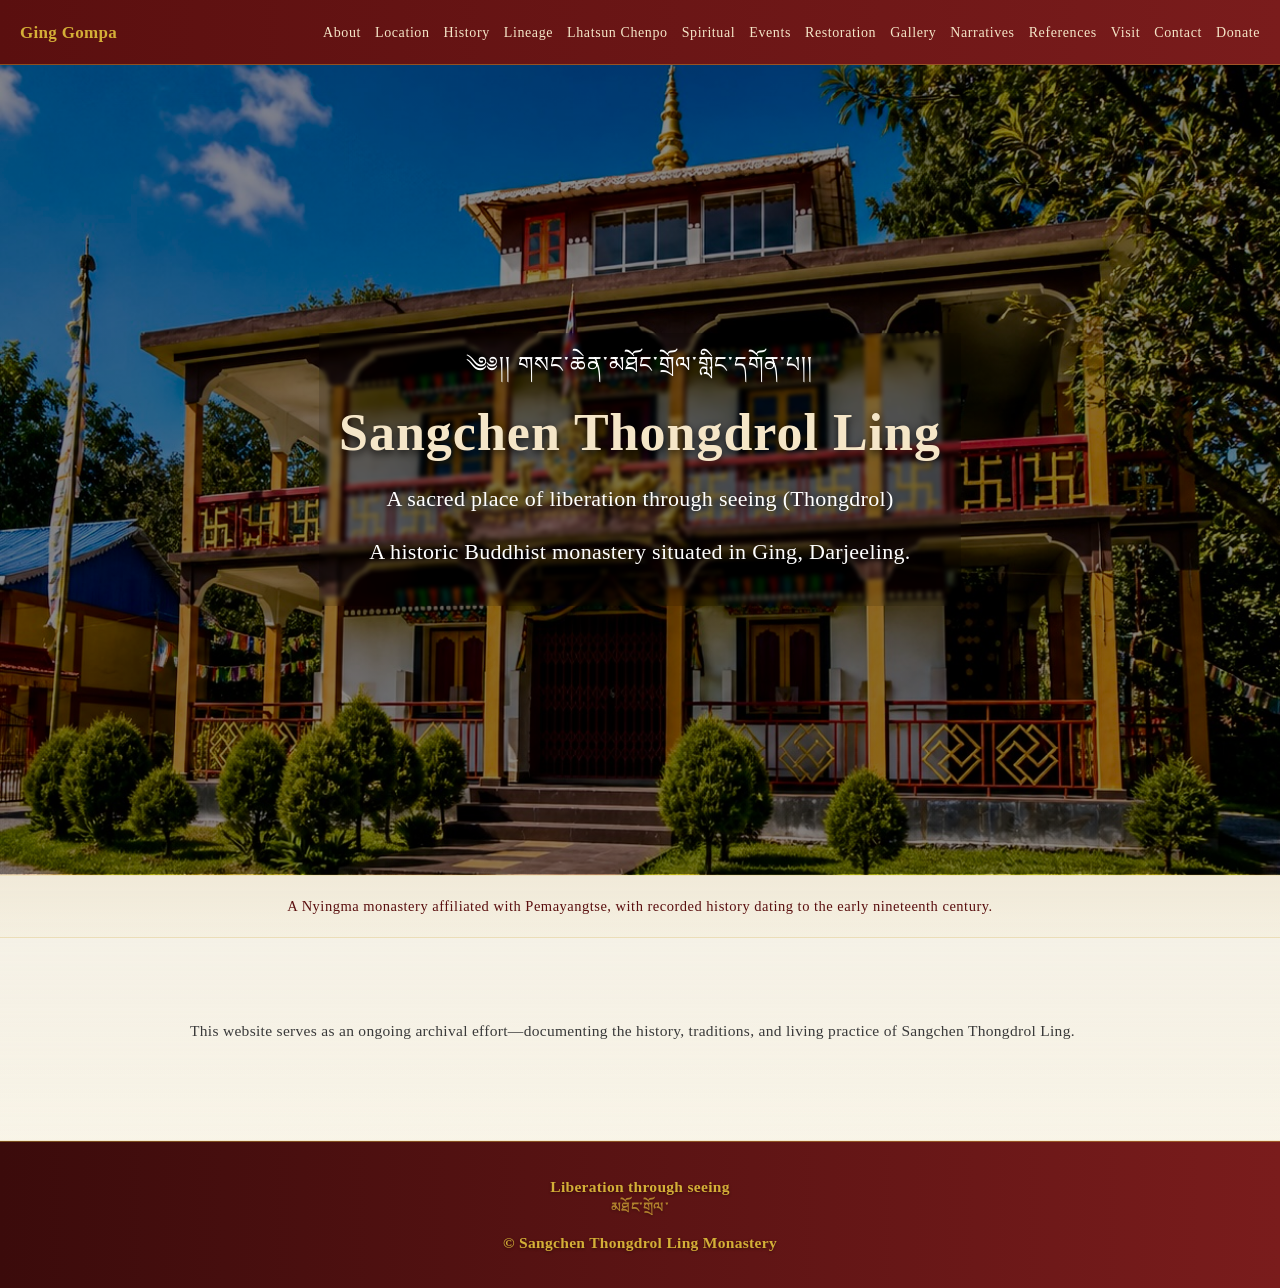
==== index.html @ e060fa4a "Add static Ging Gompa website" ====
<!DOCTYPE html>
<html lang="en">
<head>
    <meta charset="UTF-8">
    <meta name="viewport" content="width=device-width, initial-scale=1.0">
    <title>Sangchen Thongdrol Ling (Ging Gompa) | Oldest Monastery in Darjeeling</title>

    <meta name="description" content="Sangchen Thongdrol Ling (Ging Gompa), the oldest Buddhist monastery in Darjeeling. A heritage Nyingma monastery in Ging with documented history, lineage, and cultural archives.">

    <meta name="keywords" content="Sangchen Thongdrol Ling, Ging Gompa, Ging Monastery, oldest monastery in Darjeeling, Nyingma monastery Darjeeling, Buddhist monastery Ging, Darjeeling monastery history">

    <meta name="author" content="Sangchen Thongdrol Ling Monastery">
    <meta name="robots" content="index, follow">
    <meta property="og:title" content="Sangchen Thongdrol Ling (Ging Gompa)">
    <meta property="og:description" content="The oldest Buddhist monastery in Darjeeling, with documented history, lineage, and cultural archives.">
    <meta property="og:image" content="assets/images/about-main.jpg">
    <meta property="og:type" content="website">
    <link rel="icon" type="image/png" sizes="32x32" href="assets/images/favicon-32.png">
    <link rel="icon" type="image/png" sizes="16x16" href="assets/images/favicon-16.png">
    <link rel="apple-touch-icon" href="assets/images/favicon.png">

    <link rel="stylesheet" href="style.css?v=2">
</head>

<body>

    <!-- NAVBAR -->
    <header>
        <div class="nav-container">
            <h2><a href="index.html">Ging Gompa</a></h2>
            <nav>
                <ul>
                    <li><a href="about.html">About</a></li>
                    <li><a href="location.html">Location</a></li>
                    <li><a href="history.html">History</a></li>
                    <li><a href="lineage.html">Lineage</a></li>
                    <li><a href="lhatsun.html">Lhatsun Chenpo</a></li>
                    <li><a href="spiritual.html">Spiritual</a></li>
                    <li><a href="events.html">Events</a></li>
                    <li><a href="restoration.html">Restoration</a></li>
                    <li><a href="gallery.html">Gallery</a></li>
                    <li><a href="narratives.html">Narratives</a></li>
                    <li><a href="references.html">References</a></li>
                    <li><a href="visit.html">Visit</a></li>
                    <li><a href="contact.html">Contact</a></li>
                    <li><a href="donate.html">Donate</a></li>
                </ul>            </nav>
        </div>
    </header>
    <main>


    

<!-- HERO SECTION -->
    <section id="hero">
    <div id="hero-content">
        <p class="tibetan-title">༄༅།། གསང་ཆེན་མཐོང་གྲོལ་གླིང་དགོན་པ།།</p>
        <h1>Sangchen Thongdrol Ling</h1>
        <p class="tagline">A sacred place of liberation through seeing (Thongdrol)</p>
        <p>A historic Buddhist monastery situated in Ging, Darjeeling.</p>
    </div>
</section>

<section class="identity-strip">
    <p>
    A Nyingma monastery affiliated with Pemayangtse, with recorded history dating to the early nineteenth century.
    </p>
</section>

<section class="site-intent">
        <div class="section-container">
            <p>
            This website serves as an ongoing archival effort—documenting the history, traditions, and living practice of Sangchen Thongdrol Ling.
            </p>
        </div>
    </section>
    </main>
    <footer>
        <p class="footer-tagline">Liberation through seeing</p>
        <p class="tibetan-footer">མཐོང་གྲོལ་</p>
        <p>© Sangchen Thongdrol Ling Monastery</p>
    </footer>

<!-- LIGHTBOX -->
<div id="lightbox" onclick="closeLightbox()">
    <img id="lightbox-img" src="">
</div>

<script src="script.js" defer></script>
</body>
</html>
---- style.css ----
@import url('https://fonts.googleapis.com/css2?family=Noto+Serif+Tibetan&display=swap');
/* RESET */
* {
    margin: 0;
    padding: 0;
    box-sizing: border-box;
}

/* SMOOTH SCROLL */
html {
    scroll-behavior: smooth;
}

/* BODY */
body {
    font-family: Georgia, 'Times New Roman', serif;
    background: linear-gradient(
        180deg,
        #f5f1e6 0%,
        #f5f1e6 60%,
        rgba(212, 175, 55, 0.06) 100%
    );
    color: #2c2c2c;
    line-height: 1.6;
    font-size: 16.5px;
    letter-spacing: 0.3px;
    overflow-x: hidden;
}

/* SUBTLE PAPER / GRAIN TEXTURE OVERLAY */
body::before {
    content: "";
    position: fixed;
    top: 0;
    left: 0;
    width: 100%;
    height: 100%;
    pointer-events: none;
    background-image: radial-gradient(rgba(0,0,0,0.02) 1px, transparent 1px);
    background-size: 3px 3px;
    opacity: 0.08;
    z-index: -1;
}

/* PARAGRAPHS */
p {
    font-size: 15.5px;
    line-height: 1.7;
    margin-bottom: 16px;
    color: #3a3a3a;
}

/* HEADER (STRONG MONASTIC STYLE) */
header {
    background: linear-gradient(to right, #5a0f0f, #7a1c1c);
    color: #d4af37;
    padding: 10px 20px;
    border-bottom: 0.5px solid rgba(212, 175, 55, 0.4);
    position: sticky;
    top: 0;
    z-index: 99999;
    overflow: hidden;
    isolation: isolate;
}

header::before {
    content: "";
    position: absolute;
    inset: 0;
    background: linear-gradient(to right, #5a0f0f, #7a1c1c);
    z-index: -1;
}

header h2 {
    font-size: 17px;
    font-weight: 600;
    letter-spacing: 0.3px;
    white-space: nowrap;
    line-height: 1;
}

header .nav-container h2 a,
header .nav-container h2 a:link,
header .nav-container h2 a:visited {
    color: #d4af37;
    text-decoration: none;
}


/* NAVIGATION */
.nav-container {
    display: flex;
    justify-content: space-between;
    align-items: center;
    min-height: 44px;
}

nav ul {
    list-style: none;
    display: flex;
    gap: 14px;
    overflow-x: auto;
    white-space: nowrap;
    scrollbar-width: none;
    -ms-overflow-style: none;
    padding-bottom: 0;
    align-items: center;
}

nav ul::-webkit-scrollbar {
    display: none;
}

nav a {
    text-decoration: none;
    color: #f5e6c8;
    font-size: 14px;
    letter-spacing: 0.6px;
    line-height: 1;
    transition: opacity 0.3s ease;
}

nav a:hover {
    color: #d4af37;
}

nav a.active {
    color: #d4af37;
}

/* HERO */
#hero {
    position: relative;
    height: 90vh;
    background-image: url("assets/images/monastery.jpg");
    background-size: cover;
    background-position: center;
    display: flex;
    align-items: center;
    justify-content: center;
    text-align: center;
    color: #f5e6c8;
}

/* DARK OVERLAY */
#hero::before {
    content: "";
    position: absolute;
    top: 0;
    left: 0;
    width: 100%;
    height: 100%;
    background: linear-gradient(rgba(0,0,0,0.45), rgba(0,0,0,0.45));
}

/* HERO TEXT */
#hero-content {
    position: relative;
    z-index: 2;
    max-width: 800px;
    padding: 20px;
    background: rgba(0, 0, 0, 0.12);
    backdrop-filter: blur(2px);
}

#hero h1 {
    font-size: 52px;
    font-weight: 600;
    margin-bottom: 15px;
    letter-spacing: 1px;
    line-height: 1.2;
    text-shadow: 0px 3px 8px rgba(0, 0, 0, 0.8);
}

#hero p {
    font-size: 22px;
    opacity: 1;
    color: #ffffff; /* slightly brighter than current */
    text-shadow: 0px 2px 8px rgba(0, 0, 0, 0.85); /* improves contrast */
}

/* SECTIONS */
section {
    padding: 80px 20px;
    width: 100%;
    border-bottom: 1px solid rgba(212, 175, 55, 0.15);
    scroll-margin-top: 70px;
}

/* ALTERNATING SECTION BACKGROUNDS */
section:nth-of-type(even) {
    background: linear-gradient(
        180deg,
        #f0e9d8 0%,
        rgba(212, 175, 55, 0.05) 100%
    );
}

section:nth-of-type(odd) {
    background: linear-gradient(
        180deg,
        #f5f1e6 0%,
        rgba(212, 175, 55, 0.04) 100%
    );
}

/* SECTION DIVIDER */

section, footer {
    position: relative;
    z-index: 1;
}

.section-container {
    max-width: 900px;
    margin: auto;
}

section h2 {
    font-size: 28px;
    font-weight: 600;
    margin-bottom: 20px;
    color: #5a0f0f;
    letter-spacing: 0.5px;
}

h3 {
    font-size: 20px;
    margin-top: 30px;
    margin-bottom: 10px;
    opacity: 0.9;
}

/* DONATION */
#donate {
    background: linear-gradient(
        180deg,
        #eee6d8 0%,
        rgba(212, 175, 55, 0.05) 100%
    );
}

/* FOOTER */
footer {
    text-align: center;
    padding: 32px 20px;
    background: linear-gradient(to right, #3b0b0b, #7a1c1c);
    color: #d4af37;
    font-size: 11px;
    letter-spacing: 0.3px;
    border-top: 1px solid rgba(212, 175, 55, 0.4);
    text-shadow: 0px 1px 3px rgba(0,0,0,0.4);
    position: relative;
    z-index: 2;
}

footer p {
    margin: 0;
    font-weight: 600;
    color: #d4af37 !important;
}

/* READ MORE BUTTON */
.read-more-btn {
    margin-top: 10px;
    background: none;
    border: 1px solid rgba(0,0,0,0.2);
    padding: 6px 12px;
    font-size: 13px;
    color: #5a0f0f;
    letter-spacing: 0.5px;
    cursor: pointer;
}

.read-more-btn:hover {
    border-color: rgba(0,0,0,0.5);
}
/* MAP LINK (SUBTLE FOOTNOTE STYLE) */
.map-link {
    font-size: 13px;
    color: #5a0f0f;
    opacity: 0.65;
    margin-top: 8px;
}
.map-link a {
    color: inherit;
    text-decoration: none;
}

.map-link a:hover {
    opacity: 1;
    text-decoration: underline;
}
/* READ MORE CONTENT (HIDDEN BY DEFAULT) */
.read-more-content {
    display: none;
}
/* PICTURE ELEMENT COMPATIBILITY */
picture {
    display: block;
}

.gallery-item picture {
    width: 100%;
}

/* SECTION IMAGES */
.section-image {
    width: 100%;
    max-width: 820px;
    height: auto;
    object-fit: cover;
    margin: 20px 0 10px 0;
    border-radius: 6px;
    box-shadow: 0 6px 16px rgba(0, 0, 0, 0.12);
    transition: transform 0.4s ease, box-shadow 0.4s ease;
    display: block;
    transform-origin: center;
    cursor: pointer;
}

/* FOLKLORE IMAGE ADJUSTMENT (PORTRAIT FIX) */
#folklore .section-image {
    max-width: 520px;
    width: 100%;
    height: auto;
    max-height: 600px;
    object-fit: contain;
    margin: 20px auto 10px auto;
}

/* ABOUT SECTION IMAGE REFINEMENT */
#about .section-image {
    max-width: 620px;
    max-height: 820px;
    object-fit: contain;
}
/* ASSOCIATED SECTION PORTRAIT IMAGE FIX */
#associated .section-image {
    max-width: 420px;
    width: 100%;
    height: auto;
    max-height: 520px;
    object-fit: contain;
    margin: 20px auto 10px auto;
}

.section-image:hover {
    transform: scale(1.02);
    box-shadow: 0 8px 18px rgba(0, 0, 0, 0.14);
}


/* LIGHTBOX */
#lightbox {
    position: fixed;
    top: 0;
    left: 0;
    width: 100%;
    height: 100%;
    background: rgba(0,0,0,0.9);
    display: none;
    align-items: center;
    justify-content: center;
    z-index: 1000;
}

#lightbox img {
    max-width: 90%;
    max-height: 90%;
    border-radius: 6px;
}
/* GALLERY GRID */
.gallery-grid {
    display: grid;
    grid-template-columns: repeat(auto-fit, minmax(220px, 1fr));
    gap: 15px;
    margin-top: 20px;
}

/* ARCHIVAL HEADING (GALLERY) */
.gallery-archival-heading {
    grid-column: 1 / -1;
    margin-top: 10px;
    margin-bottom: 10px;
}


.gallery-image {
    width: 100%;
    display: block;
    aspect-ratio: 3 / 2;
    object-fit: cover;
    border-radius: 6px;
    cursor: pointer;
    transition: transform 0.35s ease, box-shadow 0.35s ease;
}

.gallery-image:hover {
    transform: scale(1.015);
    box-shadow: 0 6px 16px rgba(0,0,0,0.12);
}


/* GALLERY CAPTIONS */
.gallery-item {
    display: flex;
    flex-direction: column;
}

.gallery-caption {
    font-size: 14px;
    color: #5a0f0f;
    margin-top: 8px;
    margin-bottom: 6px;
    line-height: 1.4;
    opacity: 0.85;
}

/* TIMELINE NOTE */
.timeline-note {
    font-size: 13px;
    color: #5a0f0f;
    opacity: 0.7;
    margin-bottom: 12px;
}
/* TIMELINE */
.timeline {
    position: relative;
    margin-top: 30px;
    padding-left: 30px;
    padding-top: 8px;
}

/* Vertical line */
.timeline::before {
    content: "";
    position: absolute;
    left: 10px;
    top: 0;
    width: 2px;
    height: 100%;
    background: rgba(90, 15, 15, 0.2);
}

.timeline-item {
    position: relative;
    margin-bottom: 30px;
}

/* Dot on timeline */
.timeline-item::before {
    content: "";
    position: absolute;
    left: -22px;
    top: 5px;
    width: 10px;
    height: 10px;
    background: #d4af37;
    border-radius: 50%;
}

.timeline-year {
    display: inline-block;
    font-weight: 600;
    color: #7a1c1c;
    margin-bottom: 5px;
    letter-spacing: 0.5px;
}

.timeline-item p {
    margin: 0;
    color: #3a3a3a;
}

/* REFERENCES SECTION */
.reference-list {
    margin-top: 20px;
    padding-left: 18px;
}

/* Tighter spacing between reference groups */
#references .reference-list {
    margin-bottom: 12px;
}

#references h3 + .reference-list {
    margin-top: 10px;
}

.reference-list li {
    margin-bottom: 8px;
    line-height: 1.45;
    color: #3a3a3a;
}

.reference-list em {
    font-style: italic;
}

.reference-note {
    margin-top: 20px;
    font-size: 14px;
    color: #5a0f0f;
    opacity: 0.8;
}

/* FOLKLORE SECTION */
#folklore {
    background-color: #f3ede0; /* slightly distinct from other sections */
}

.folklore-note {
    font-size: 14px;
    color: #7a1c1c;
    opacity: 0.8;
    margin-bottom: 20px;
}

.folklore-item {
    margin-bottom: 18px;
    padding-left: 12px;
    border-left: 2px solid rgba(122, 28, 28, 0.3);
}

.folklore-item p {
    margin: 0;
    line-height: 1.6;
    color: #3a3a3a;
}

/* DONATION SECTION */
.donation-block {
    margin-top: 25px;
    padding: 18px 20px;
    background: rgba(255, 255, 255, 0.5);
    border-left: 3px solid #7a1c1c;
    border-radius: 4px;
}

.donation-block h3 {
    margin-bottom: 12px;
    color: #5a0f0f;
    font-size: 18px;
}

.donation-block ul {
    padding-left: 18px;
}

.donation-block li {
    margin-bottom: 8px;
}

.donation-block p {
    margin-bottom: 6px;
}

.donation-note {
    margin-top: 20px;
    font-size: 14px;
    color: #5a0f0f;
    opacity: 0.8;
}

/* DONATION ACCOUNT NOTE */
.donation-account-note {
    margin-top: 14px;
    padding-top: 10px;
    font-size: 13px;
    color: #5a0f0f;
    opacity: 0.78;
    line-height: 1.5;
    border-top: 1px solid rgba(212, 175, 55, 0.28);
}

/* ASSOCIATED HISTORICAL NARRATIVES */
#associated {
    background-color: #efe8d8; /* slightly distinct but subtle */
}

.associated-note {
    font-size: 14px;
    color: #7a1c1c;
    opacity: 0.8;
    margin-bottom: 20px;
}

.associated-item {
    margin-bottom: 20px;
    padding-left: 14px;
    border-left: 2px solid rgba(90, 15, 15, 0.25);
}

.associated-item p {
    margin-bottom: 12px;
    line-height: 1.6;
    color: #3a3a3a;
}

/* ASSOCIATED ARCHIVAL NOTE */
.associated-archive-note {
    margin-top: 18px;
    padding-top: 10px;
    font-size: 13px;
    color: #5a0f0f;
    opacity: 0.75;
    font-style: italic;
    text-align: left;
    max-width: 92%;
    border-top: 1px solid rgba(212, 175, 55, 0.4);
}

/* LINEAGE SECTION HEADINGS */
#lineage h3 {
    margin-top: 28px;
    margin-bottom: 14px;
    font-size: 20px;
    font-weight: 600;
    color: #7a1c1c;
    letter-spacing: 0.5px;
    padding-bottom: 6px;
    border-bottom: 1px solid rgba(212, 175, 55, 0.35);
}

#lineage h3:first-of-type {
    margin-top: 10px;
}
/* REFERENCES SECTION HEADINGS */
#references h3 {
    margin-top: 28px;
    margin-bottom: 12px;
    font-size: 20px;
    font-weight: 600;
    color: #5a0f0f;
    letter-spacing: 0.5px;
    padding-bottom: 6px;
    border-bottom: 1px solid rgba(212, 175, 55, 0.35);
}

#references h3:first-of-type {
    margin-top: 10px;
}
.image-caption {
    font-size: 13px;
    color: #5a0f0f;
    margin-top: 8px;
    margin-bottom: 8px;
    line-height: 1.5;
    opacity: 0.7;
    font-style: italic;
    max-width: 680px;
    text-align: center;
}

.image-wrapper {
    display: flex;
    flex-direction: column;
    align-items: center;
    margin: 30px auto;
    width: 100%;
}

#monks .image-wrapper:nth-of-type(odd) {
    margin-right: auto;
}

#monks .image-wrapper:nth-of-type(even) {
    margin-left: auto;
}

#monks .image-wrapper {
    max-width: 60%;
}

/* TIBETAN TEXT STYLING */
.tibetan-title,
.tibetan-inline,
.tibetan-footer {
    font-family: 'Noto Serif Tibetan', serif;
}

/* Hero Tibetan title */
.tibetan-title {
    font-size: 28px;
    color: #d4af37;
    margin-bottom: 12px;
    letter-spacing: 1px;
}

/* Inline Tibetan (About section) */
.tibetan-inline {
    font-size: 18px;
    color: #7a1c1c;
    margin-bottom: 10px;
    opacity: 0.9;
}

/* Footer Tibetan */
.tibetan-footer {
    font-size: 14px;
    color: #d4af37;
    opacity: 0.7;
    margin-bottom: 6px;
}
/* VISIT SECTION IMAGE REFINEMENT */
#visit .section-image {
    max-width: 720px;
    max-height: 720px;
    width: 100%;
    height: auto;
    object-fit: contain;
}

/* LHATSUN SECTION IMAGE REFINEMENT */
#lhatsun .section-image {
    max-width: 700px;
}

#lhatsun .image-wrapper {
    margin-top: 25px;
    margin-bottom: 50px;
}

.gallery-archival-heading h3 {
    font-size: 18px;
    font-weight: 600;
    color: #5a0f0f;
    letter-spacing: 0.5px;
    padding-top: 6px;
    padding-bottom: 6px;
    border-top: 1px solid rgba(212, 175, 55, 0.25);
    border-bottom: 1px solid rgba(212, 175, 55, 0.35);
    max-width: 240px;
}

/* EVENT ENTRY SPACING */
.event-entry {
    margin-bottom: 64px;
}

/* VIDEO STYLING */
.video-wrapper {
    display: flex;
    flex-direction: column;
    align-items: center;
    margin: 30px auto;
    max-width: 900px;
}

.video-wrapper video {
    width: 82%;
    max-width: 720px;
    border-radius: 6px;
    box-shadow: 0 6px 16px rgba(0, 0, 0, 0.12);
}

.video-caption {
    font-size: 13px;
    color: #5a0f0f;
    margin-top: 8px;
    line-height: 1.5;
    opacity: 0.7;
    font-style: italic;
    text-align: center;
    max-width: 680px;
}

@media (max-width: 768px) {
    .video-wrapper video {
        width: 95%;
    }

    #hero {
        height: 70vh;
    }

    #hero-content {
        max-width: 92%;
        padding: 16px;
    }

    header h2 {
        font-size: 16px;
        white-space: nowrap;
    }

    .nav-container {
        flex-direction: column;
        align-items: flex-start;
        gap: 6px;
    }

    nav ul {
        width: 100%;
        gap: 12px;
        overflow-x: auto;
        white-space: nowrap;
        justify-content: flex-start;
        padding-bottom: 4px;
    }

    #hero h1 {
        font-size: 34px;
        line-height: 1.2;
    }

    #hero p {
        font-size: 16px;
        line-height: 1.5;
    }

    section {
        padding: 64px 18px;
    }

    .section-container {
        width: 100%;
    }

    .section-image {
        max-width: 100%;
        width: 100%;
        height: auto;
        margin: 18px auto 10px auto;
    }

    #about .section-image,
    #visit .section-image,
    #folklore .section-image,
    #associated .section-image,
    #lhatsun .section-image {
        max-width: 100%;
        max-height: none;
    }

    .image-caption,
    .video-caption,
    .gallery-caption {
        font-size: 12.5px;
        line-height: 1.55;
        padding: 0 6px;
    }

    .gallery-grid {
        grid-template-columns: 1fr;
        gap: 22px;
    }

    .timeline {
        padding-left: 24px;
    }

    .timeline-item::before {
        left: -19px;
    }

    .event-entry {
        margin-bottom: 46px;
    }

    #monks .image-wrapper {
        max-width: 100%;
    }

    .events-closing-note,
    .research-note,
    .reference-note {
        padding-left: 8px;
        padding-right: 8px;
    }
}

/* IDENTITY STRIP */
.identity-strip {
    text-align: center;
    padding: 18px 20px;
    background: rgba(212, 175, 55, 0.08);
    border-top: 1px solid rgba(212, 175, 55, 0.2);
    border-bottom: 1px solid rgba(212, 175, 55, 0.2);
}

.identity-strip p {
    font-size: 14.5px;
    color: #5a0f0f;
    margin: 0;
    letter-spacing: 0.5px;
}


/* CONTACT SPACING */
.contact-spacing {
    height: 18px;
}

/* CONTACT LINKS */
.contact-list a {
    color: #5a0f0f;
    text-decoration: none;
    opacity: 0.9;
    transition: opacity 0.3s ease;
}

.contact-list a:hover {
    opacity: 1;
    text-decoration: underline;
}
/* GALLERY NOTE */
.gallery-note {
    font-size: 14px;
    color: #5a0f0f;
    opacity: 0.8;
    margin-bottom: 18px;
    max-width: 720px;
    margin-left: auto;
    margin-right: auto;
}

/* EVENTS ARCHIVAL CLOSING NOTE */
.events-closing-note {
    margin-top: 3rem;
    font-size: 0.95rem;
    line-height: 1.8;
    color: #5a0f0f;
    opacity: 0.72;
    text-align: center;
    font-style: italic;
    max-width: 760px;
    margin-left: auto;
    margin-right: auto;
}
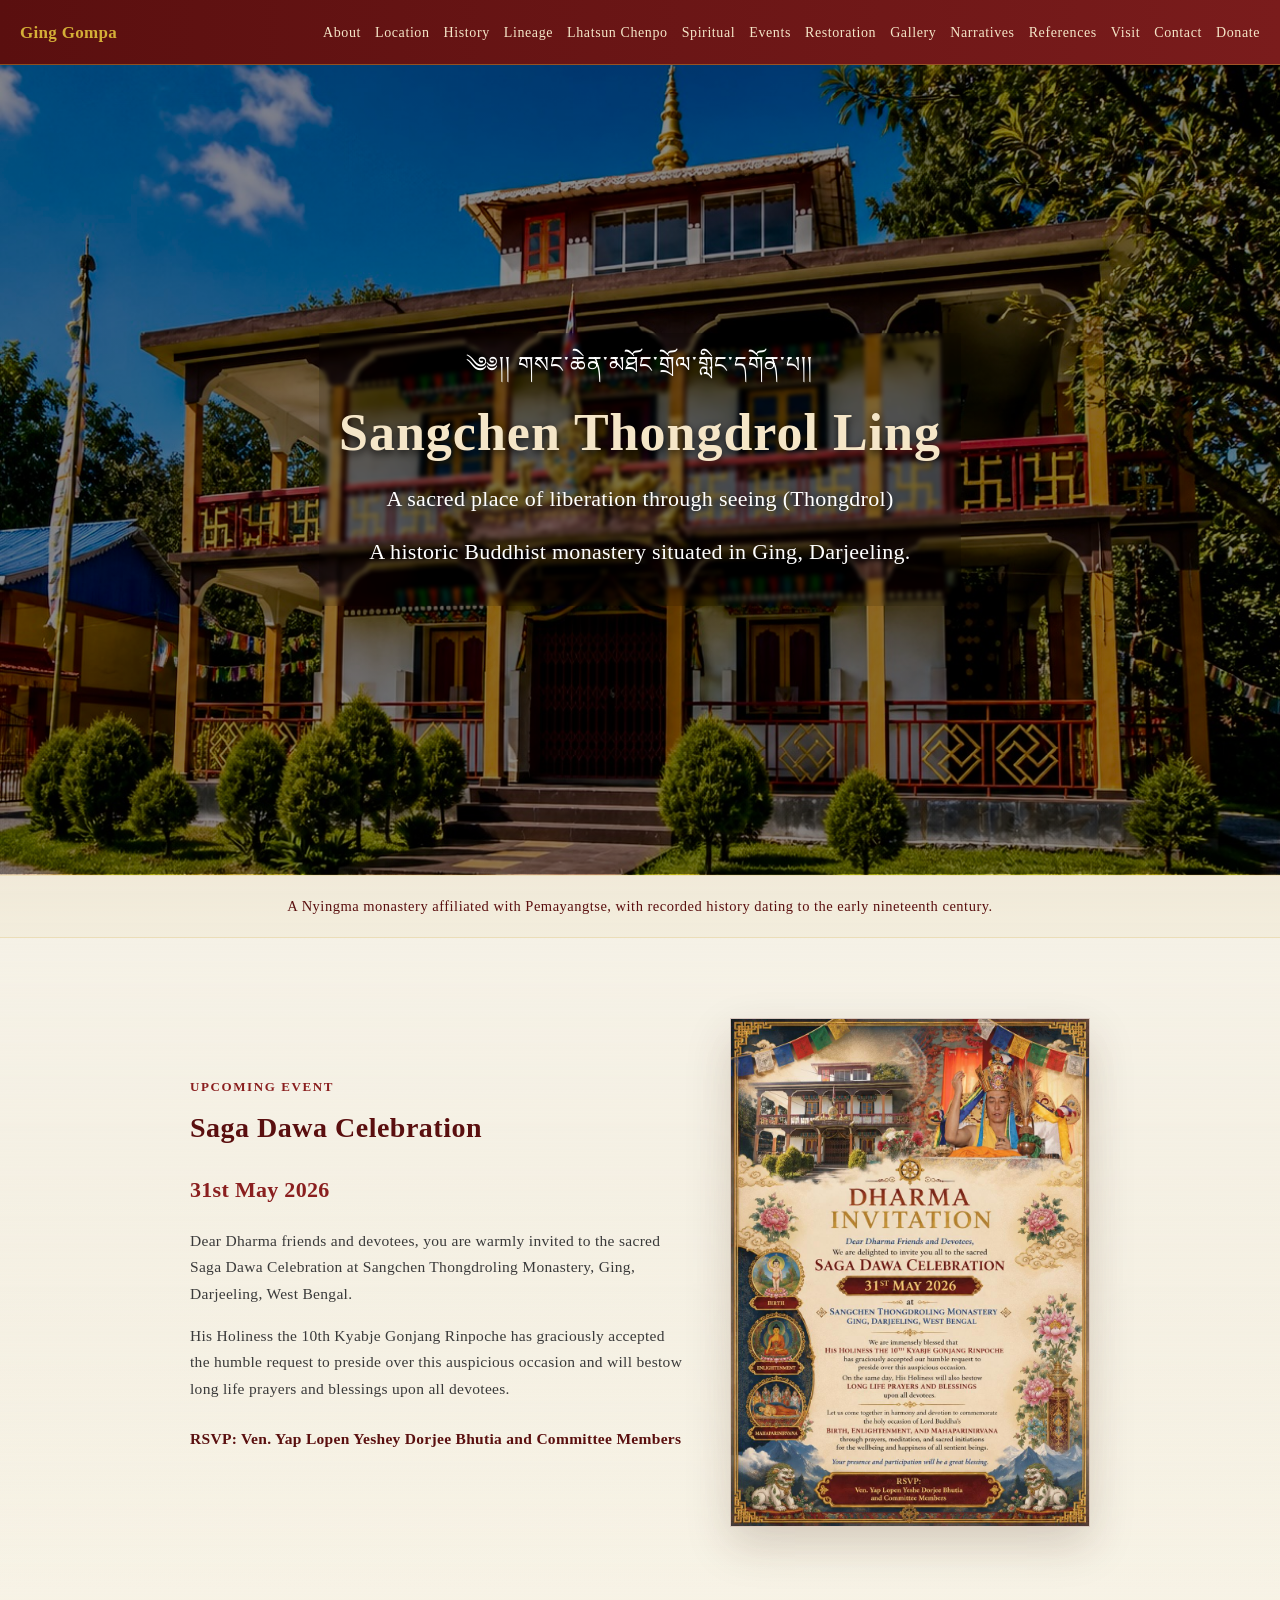
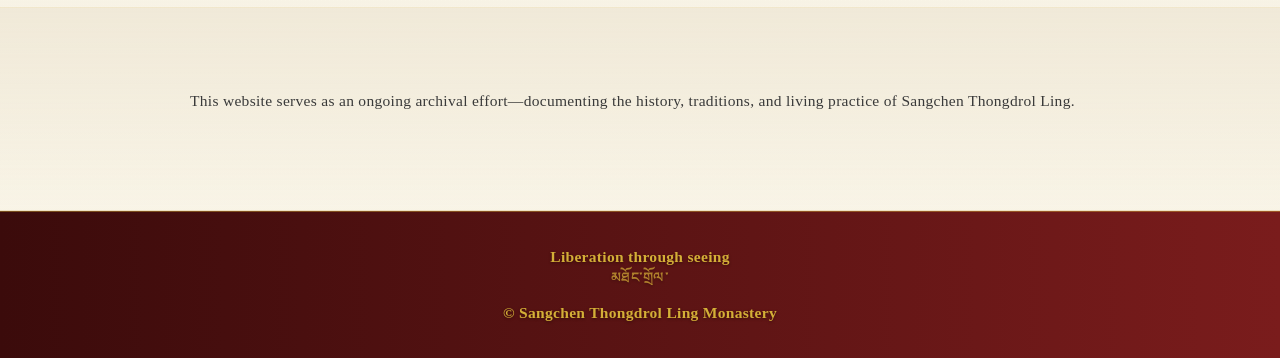
==== commit 740cb724: "Add Saga Dawa homepage event" ====
--- a/index.html
+++ b/index.html
@@ -19,7 +19,7 @@
     <link rel="icon" type="image/png" sizes="16x16" href="assets/images/favicon-16.png">
     <link rel="apple-touch-icon" href="assets/images/favicon.png">
 
-    <link rel="stylesheet" href="style.css?v=2">
+    <link rel="stylesheet" href="style.css?v=3">
 </head>
 
 <body>
@@ -68,6 +68,30 @@
     </p>
 </section>
 
+<!-- UPCOMING EVENT: remove this whole block after the event closes -->
+<section id="upcoming-event" class="upcoming-event">
+    <div class="section-container upcoming-event-layout">
+        <div class="upcoming-event-copy">
+            <p class="event-kicker">Upcoming Event</p>
+            <h2>Saga Dawa Celebration</h2>
+            <p class="event-date">31st May 2026</p>
+            <p>
+            Dear Dharma friends and devotees, you are warmly invited to the sacred Saga Dawa Celebration at Sangchen Thongdroling Monastery, Ging, Darjeeling, West Bengal.
+            </p>
+            <p>
+            His Holiness the 10th Kyabje Gonjang Rinpoche has graciously accepted the humble request to preside over this auspicious occasion and will bestow long life prayers and blessings upon all devotees.
+            </p>
+            <p class="event-rsvp">
+            RSVP: Ven. Yap Lopen Yeshey Dorjee Bhutia and Committee Members
+            </p>
+        </div>
+        <div class="upcoming-event-poster">
+            <img src="assets/images/saga-dawa-invitation-2026.jpeg" alt="Dharma invitation poster for Saga Dawa Celebration on 31st May 2026 at Sangchen Thongdroling Monastery" onclick="openLightbox(this.src)" loading="lazy" width="904" height="1280">
+        </div>
+    </div>
+</section>
+<!-- END UPCOMING EVENT -->
+
 <section class="site-intent">
         <div class="section-container">
             <p>
@@ -89,4 +113,4 @@
 
 <script src="script.js" defer></script>
 </body>
-</html>+</html>
--- a/style.css
+++ b/style.css
@@ -887,6 +887,60 @@
     letter-spacing: 0.5px;
 }
 
+/* HOMEPAGE UPCOMING EVENT: remove this block after the event closes */
+.upcoming-event {
+    background: linear-gradient(180deg, #f5f1e6 0%, #efe4cc 100%);
+}
+
+.upcoming-event-layout {
+    display: grid;
+    grid-template-columns: minmax(0, 1fr) minmax(260px, 360px);
+    gap: 42px;
+    align-items: center;
+}
+
+.event-kicker {
+    color: #8a1f1f;
+    font-size: 13px;
+    font-weight: 700;
+    letter-spacing: 1.6px;
+    margin-bottom: 8px;
+    text-transform: uppercase;
+}
+
+.event-date {
+    color: #8a1f1f;
+    font-size: 22px;
+    font-weight: 700;
+    margin-bottom: 20px;
+}
+
+.event-rsvp {
+    color: #5a0f0f;
+    font-weight: 700;
+    margin-top: 24px;
+}
+
+.upcoming-event-poster img {
+    display: block;
+    width: 100%;
+    height: auto;
+    border: 1px solid rgba(90, 15, 15, 0.18);
+    box-shadow: 0 18px 42px rgba(60, 30, 10, 0.18);
+    cursor: pointer;
+}
+
+@media (max-width: 768px) {
+    .upcoming-event-layout {
+        grid-template-columns: 1fr;
+        gap: 28px;
+    }
+
+    .event-date {
+        font-size: 19px;
+    }
+}
+/* END HOMEPAGE UPCOMING EVENT */
 
 /* CONTACT SPACING */
 .contact-spacing {
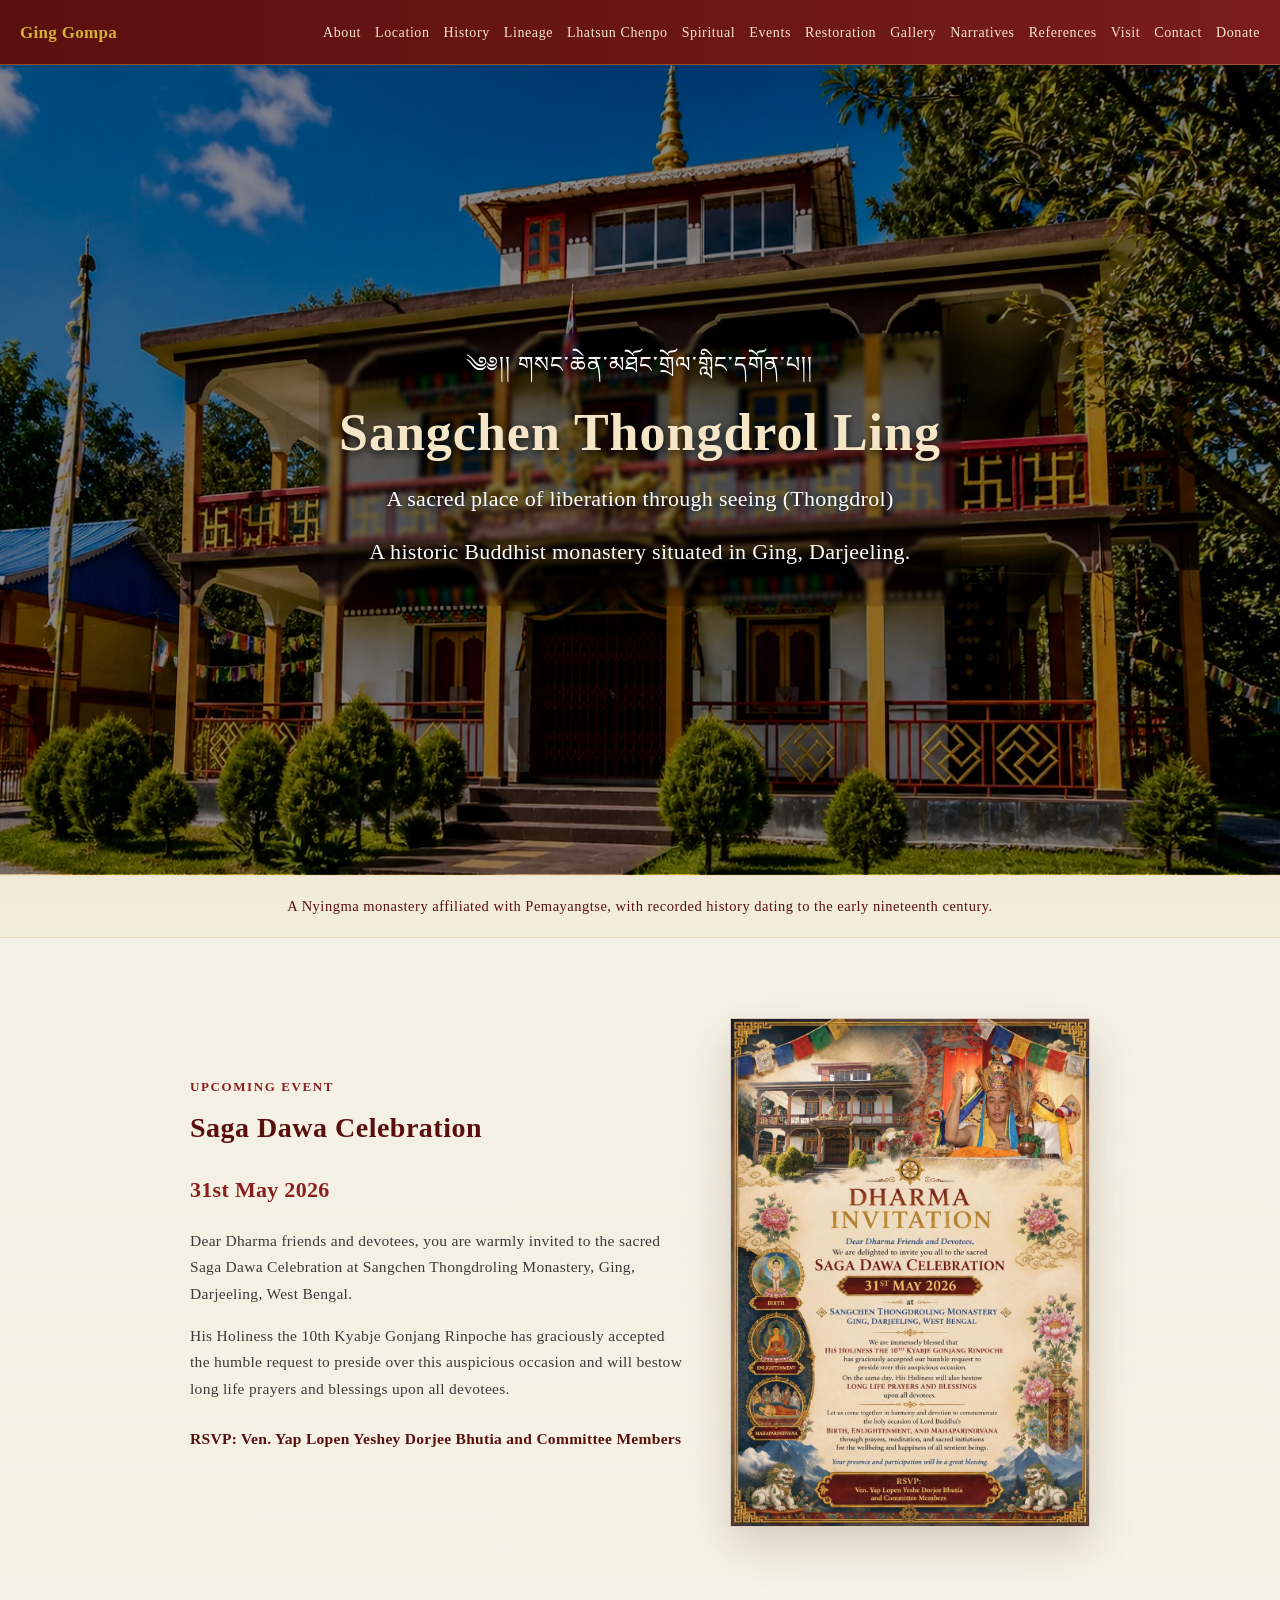
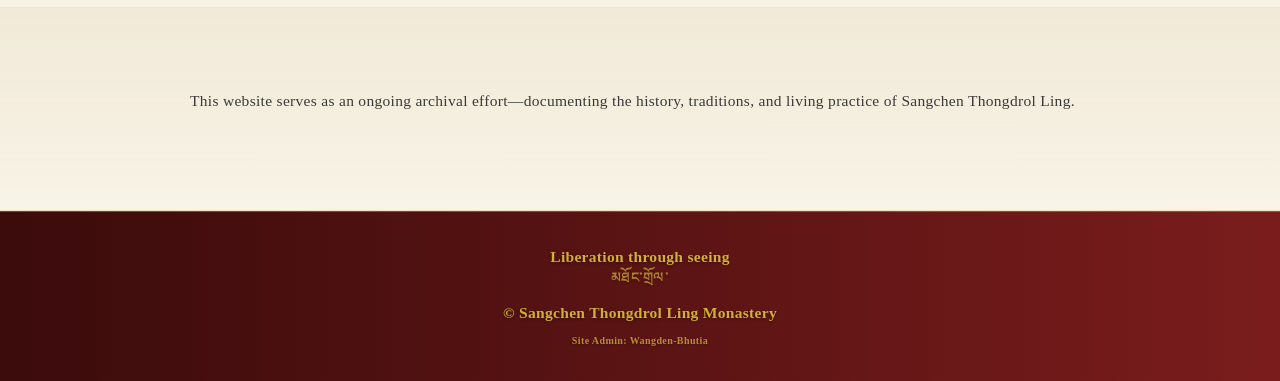
==== commit b602237c: "Add homepage site admin credit" ====
--- a/index.html
+++ b/index.html
@@ -104,6 +104,7 @@
         <p class="footer-tagline">Liberation through seeing</p>
         <p class="tibetan-footer">མཐོང་གྲོལ་</p>
         <p>© Sangchen Thongdrol Ling Monastery</p>
+        <p class="site-admin">Site Admin: Wangden-Bhutia</p>
     </footer>
 
 <!-- LIGHTBOX -->
--- a/style.css
+++ b/style.css
@@ -98,9 +98,11 @@
 nav ul {
     list-style: none;
     display: flex;
-    gap: 14px;
-    overflow-x: auto;
-    white-space: nowrap;
+    flex-wrap: wrap;
+    justify-content: flex-end;
+    gap: 10px 14px;
+    overflow-x: visible;
+    white-space: normal;
     scrollbar-width: none;
     -ms-overflow-style: none;
     padding-bottom: 0;
@@ -260,6 +262,13 @@
     color: #d4af37 !important;
 }
 
+footer .site-admin {
+    margin-top: 6px;
+    font-size: 10px;
+    letter-spacing: 0.4px;
+    opacity: 0.78;
+}
+
 /* READ MORE BUTTON */
 .read-more-btn {
     margin-top: 10px;
@@ -473,6 +482,10 @@
     color: #3a3a3a;
 }
 
+.timeline-item:last-child {
+    margin-bottom: 10px;
+}
+
 /* REFERENCES SECTION */
 .reference-list {
     margin-top: 20px;
@@ -508,6 +521,8 @@
 /* FOLKLORE SECTION */
 #folklore {
     background-color: #f3ede0; /* slightly distinct from other sections */
+    border-top: none;
+    padding-top: 50px;
 }
 
 .folklore-note {
@@ -782,22 +797,46 @@
 
     header h2 {
         font-size: 16px;
-        white-space: nowrap;
+        white-space: normal;
+        text-align: center;
+        line-height: 1.3;
+    }
+
+    header {
+        padding: 10px 14px;
     }
 
     .nav-container {
         flex-direction: column;
-        align-items: flex-start;
-        gap: 6px;
+        align-items: stretch;
+        gap: 8px;
+        width: 100%;
     }
 
     nav ul {
         width: 100%;
-        gap: 12px;
-        overflow-x: auto;
-        white-space: nowrap;
-        justify-content: flex-start;
-        padding-bottom: 4px;
+        display: flex;
+        flex-wrap: wrap;
+        justify-content: center;
+        align-items: center;
+        gap: 8px 12px;
+        overflow: visible;
+        white-space: normal;
+        padding: 6px 0 10px 0;
+    }
+
+    nav {
+        width: 100%;
+        overflow: hidden;
+    }
+
+    nav a {
+        display: inline-block;
+        padding: 6px 4px;
+        font-size: 13px;
+        line-height: 1.3;
+        text-align: center;
+        letter-spacing: 0.3px;
     }
 
     #hero h1 {
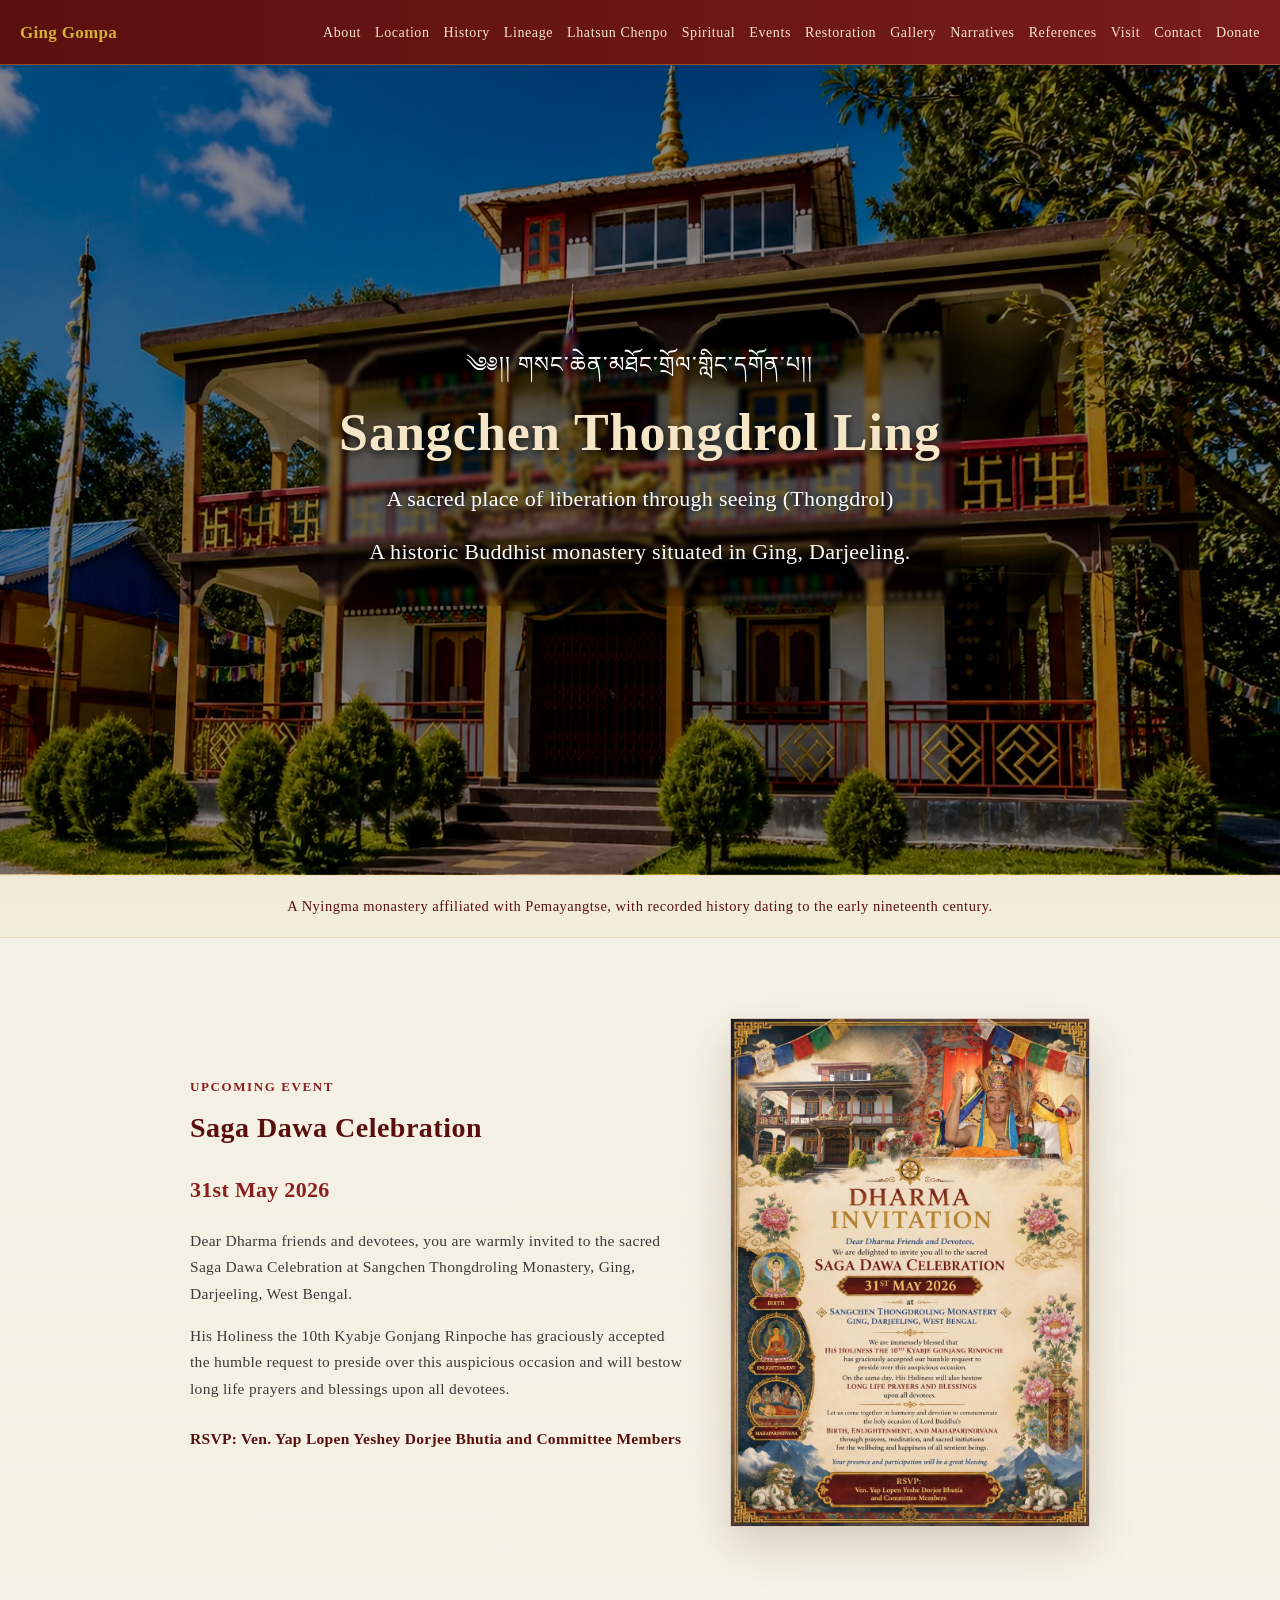
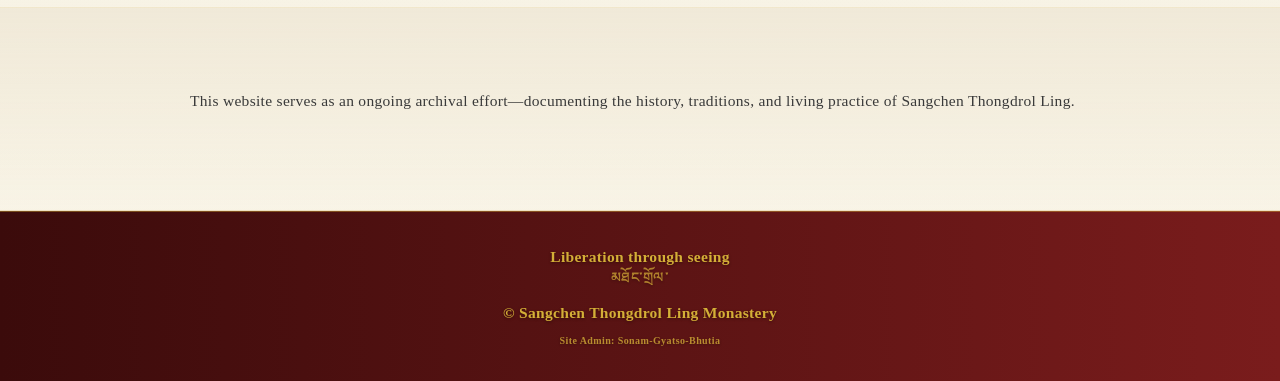
==== commit adfef21b: "Update site admin name in footer" ====
--- a/index.html
+++ b/index.html
@@ -104,7 +104,7 @@
         <p class="footer-tagline">Liberation through seeing</p>
         <p class="tibetan-footer">མཐོང་གྲོལ་</p>
         <p>© Sangchen Thongdrol Ling Monastery</p>
-        <p class="site-admin">Site Admin: Wangden-Bhutia</p>
+        <p class="site-admin">Site Admin: Sonam-Gyatso-Bhutia</p>
     </footer>
 
 <!-- LIGHTBOX -->
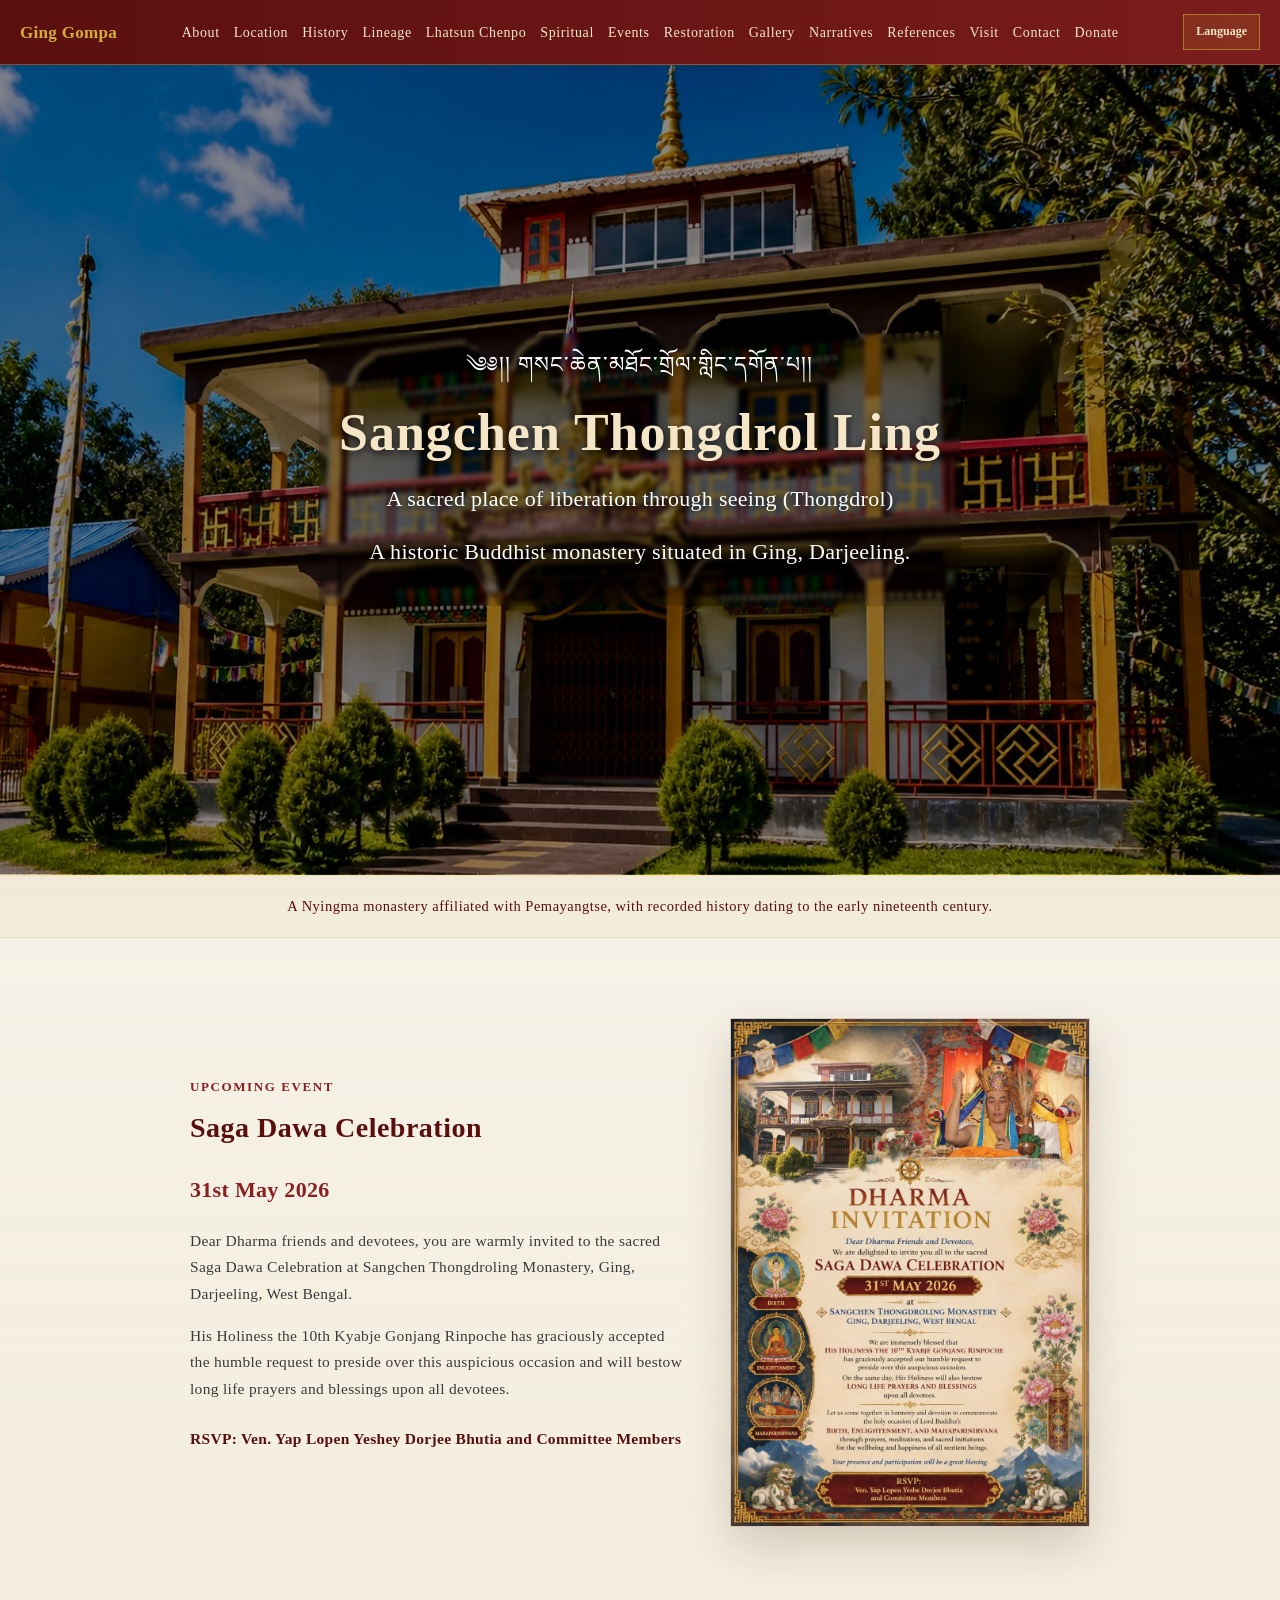
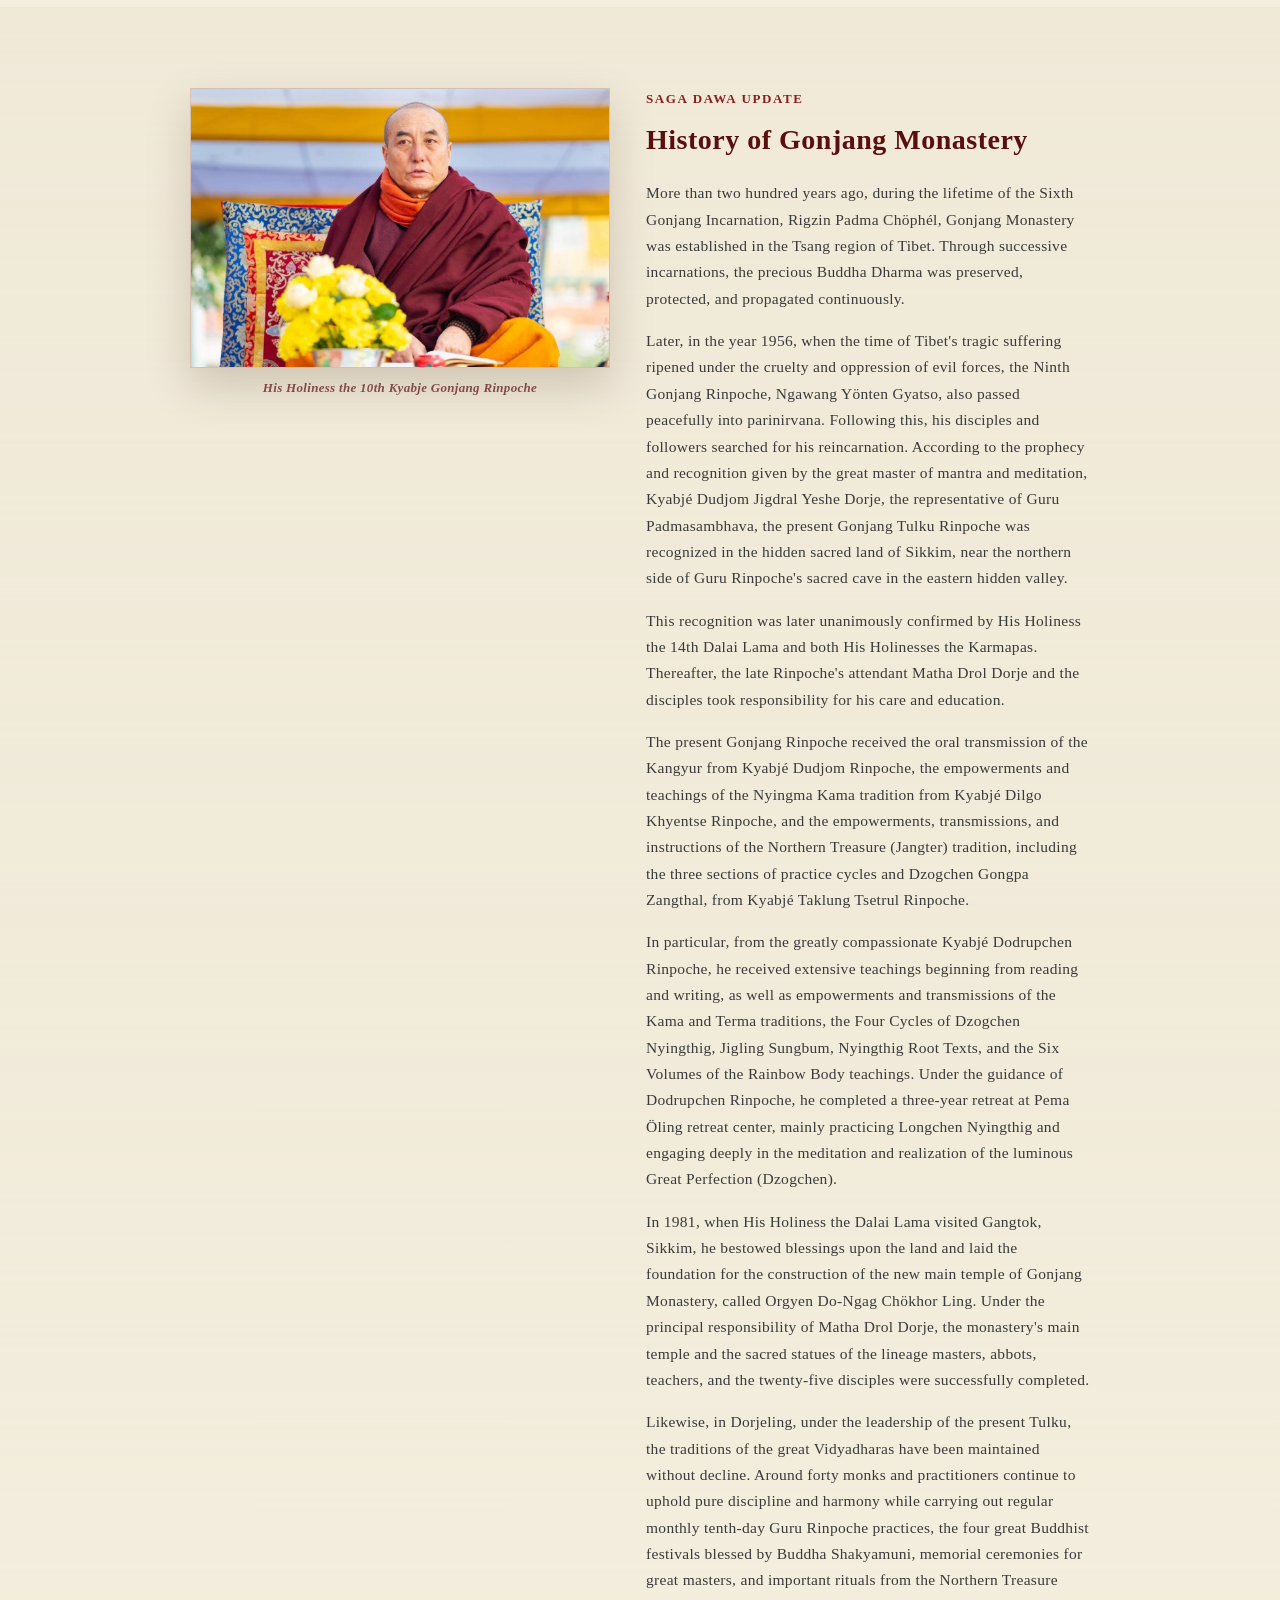
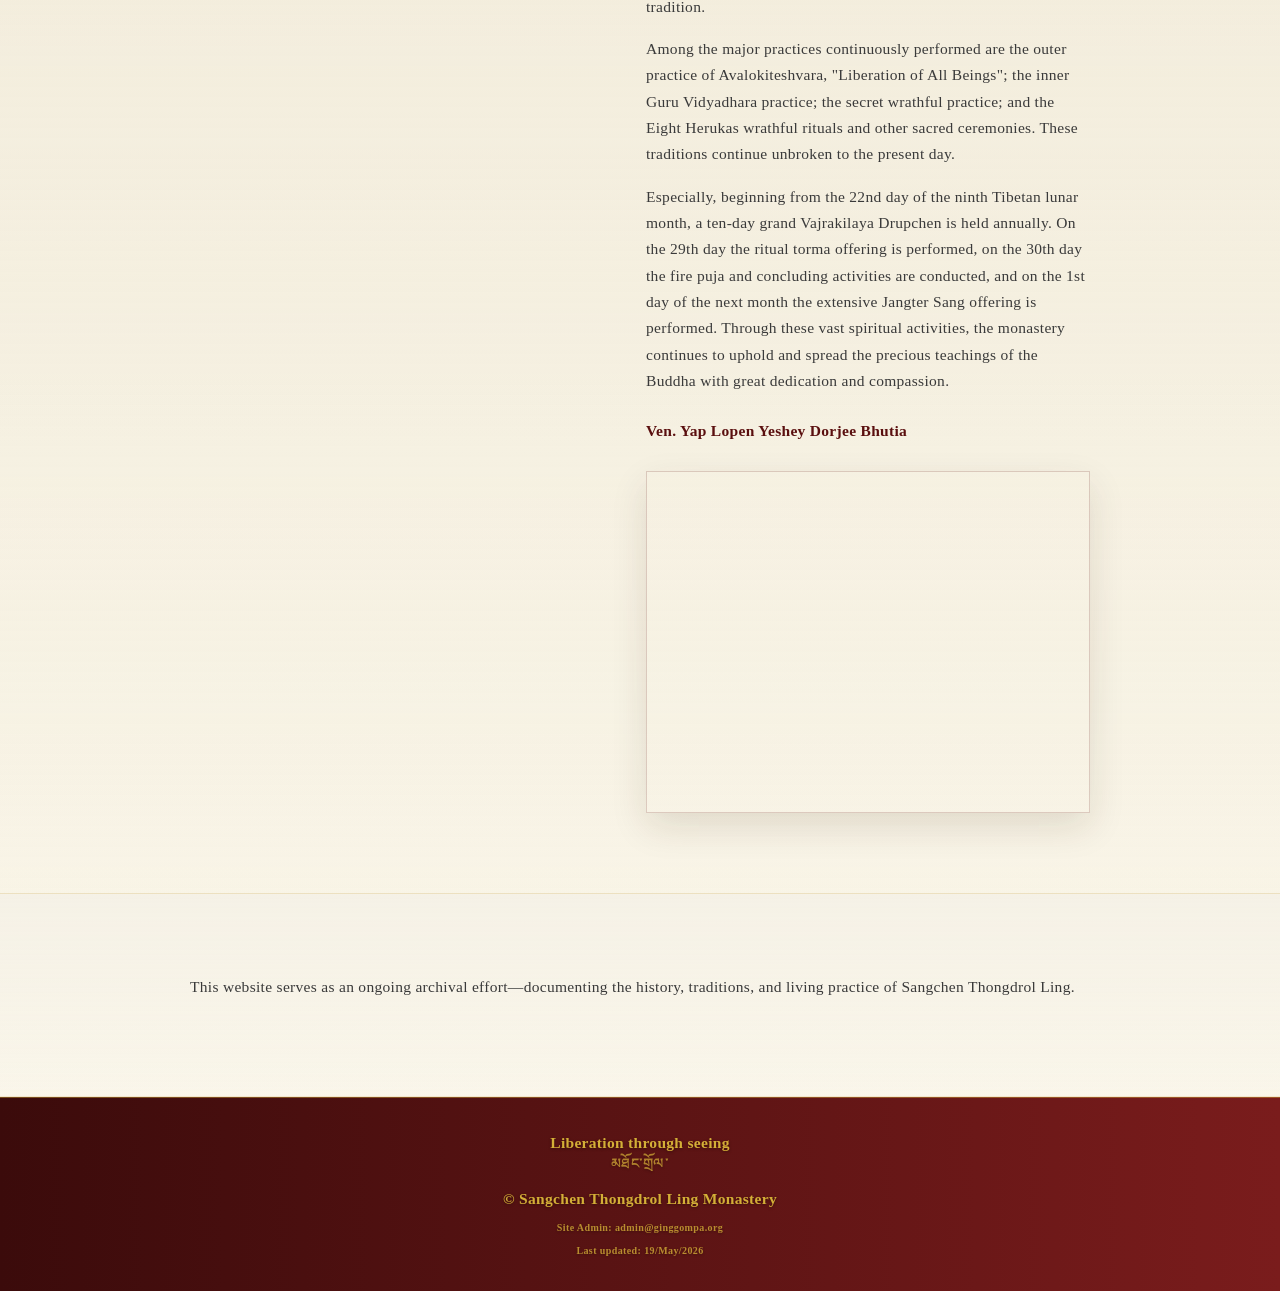
==== commit 0eab7be2: "Update homepage event and contact details" ====
--- a/index.html
+++ b/index.html
@@ -19,7 +19,7 @@
     <link rel="icon" type="image/png" sizes="16x16" href="assets/images/favicon-16.png">
     <link rel="apple-touch-icon" href="assets/images/favicon.png">
 
-    <link rel="stylesheet" href="style.css?v=3">
+    <link rel="stylesheet" href="style.css?v=5">
 </head>
 
 <body>
@@ -45,6 +45,14 @@
                     <li><a href="contact.html">Contact</a></li>
                     <li><a href="donate.html">Donate</a></li>
                 </ul>            </nav>
+            <div class="header-language">
+                <button class="language-menu-button" type="button" aria-expanded="false" aria-controls="homepage-language-panel">Language</button>
+                <div id="homepage-language-panel" class="language-menu-panel" hidden>
+                    <button type="button" data-home-lang="en" aria-pressed="true">English</button>
+                    <button type="button" data-home-lang="ne" aria-pressed="false">नेपाली</button>
+                    <button type="button" data-home-lang="hi" aria-pressed="false">हिन्दी</button>
+                </div>
+            </div>
         </div>
     </header>
     <main>
@@ -57,13 +65,13 @@
     <div id="hero-content">
         <p class="tibetan-title">༄༅།། གསང་ཆེན་མཐོང་གྲོལ་གླིང་དགོན་པ།།</p>
         <h1>Sangchen Thongdrol Ling</h1>
-        <p class="tagline">A sacred place of liberation through seeing (Thongdrol)</p>
-        <p>A historic Buddhist monastery situated in Ging, Darjeeling.</p>
+        <p class="tagline" data-i18n="hero.tagline">A sacred place of liberation through seeing (Thongdrol)</p>
+        <p data-i18n="hero.summary">A historic Buddhist monastery situated in Ging, Darjeeling.</p>
     </div>
 </section>
 
 <section class="identity-strip">
-    <p>
+    <p data-i18n="identity.copy">
     A Nyingma monastery affiliated with Pemayangtse, with recorded history dating to the early nineteenth century.
     </p>
 </section>
@@ -72,16 +80,16 @@
 <section id="upcoming-event" class="upcoming-event">
     <div class="section-container upcoming-event-layout">
         <div class="upcoming-event-copy">
-            <p class="event-kicker">Upcoming Event</p>
-            <h2>Saga Dawa Celebration</h2>
+            <p class="event-kicker" data-i18n="saga.kicker">Upcoming Event</p>
+            <h2 data-i18n="saga.title">Saga Dawa Celebration</h2>
             <p class="event-date">31st May 2026</p>
-            <p>
+            <p data-i18n="saga.copy1">
             Dear Dharma friends and devotees, you are warmly invited to the sacred Saga Dawa Celebration at Sangchen Thongdroling Monastery, Ging, Darjeeling, West Bengal.
             </p>
-            <p>
+            <p data-i18n="saga.copy2">
             His Holiness the 10th Kyabje Gonjang Rinpoche has graciously accepted the humble request to preside over this auspicious occasion and will bestow long life prayers and blessings upon all devotees.
             </p>
-            <p class="event-rsvp">
+            <p class="event-rsvp" data-i18n="saga.rsvp">
             RSVP: Ven. Yap Lopen Yeshey Dorjee Bhutia and Committee Members
             </p>
         </div>
@@ -92,6 +100,54 @@
 </section>
 <!-- END UPCOMING EVENT -->
 
+<section class="home-update-feature">
+    <div class="section-container home-update-layout">
+        <div class="home-update-image">
+            <img src="assets/images/saga-dawa-rinpoche-2026.jpeg" alt="His Holiness the 10th Kyabje Gonjang Rinpoche" onclick="openLightbox(this.src)" loading="lazy" width="1280" height="853">
+            <p class="image-caption rinpoche-caption" data-i18n="gonjang.imageCaption">His Holiness the 10th Kyabje Gonjang Rinpoche</p>
+        </div>
+        <div class="home-update-copy">
+            <p class="event-kicker" data-i18n="gonjang.kicker">Saga Dawa Update</p>
+            <h2 data-i18n="gonjang.title">History of Gonjang Monastery</h2>
+            <p>
+            More than two hundred years ago, during the lifetime of the Sixth Gonjang Incarnation, Rigzin Padma Chöphél, Gonjang Monastery was established in the Tsang region of Tibet. Through successive incarnations, the precious Buddha Dharma was preserved, protected, and propagated continuously.
+            </p>
+            <p>
+            Later, in the year 1956, when the time of Tibet's tragic suffering ripened under the cruelty and oppression of evil forces, the Ninth Gonjang Rinpoche, Ngawang Yönten Gyatso, also passed peacefully into parinirvana. Following this, his disciples and followers searched for his reincarnation. According to the prophecy and recognition given by the great master of mantra and meditation, Kyabjé Dudjom Jigdral Yeshe Dorje, the representative of Guru Padmasambhava, the present Gonjang Tulku Rinpoche was recognized in the hidden sacred land of Sikkim, near the northern side of Guru Rinpoche's sacred cave in the eastern hidden valley.
+            </p>
+            <p>
+            This recognition was later unanimously confirmed by His Holiness the 14th Dalai Lama and both His Holinesses the Karmapas. Thereafter, the late Rinpoche's attendant Matha Drol Dorje and the disciples took responsibility for his care and education.
+            </p>
+            <p>
+            The present Gonjang Rinpoche received the oral transmission of the Kangyur from Kyabjé Dudjom Rinpoche, the empowerments and teachings of the Nyingma Kama tradition from Kyabjé Dilgo Khyentse Rinpoche, and the empowerments, transmissions, and instructions of the Northern Treasure (Jangter) tradition, including the three sections of practice cycles and Dzogchen Gongpa Zangthal, from Kyabjé Taklung Tsetrul Rinpoche.
+            </p>
+            <p>
+            In particular, from the greatly compassionate Kyabjé Dodrupchen Rinpoche, he received extensive teachings beginning from reading and writing, as well as empowerments and transmissions of the Kama and Terma traditions, the Four Cycles of Dzogchen Nyingthig, Jigling Sungbum, Nyingthig Root Texts, and the Six Volumes of the Rainbow Body teachings. Under the guidance of Dodrupchen Rinpoche, he completed a three-year retreat at Pema Öling retreat center, mainly practicing Longchen Nyingthig and engaging deeply in the meditation and realization of the luminous Great Perfection (Dzogchen).
+            </p>
+            <p>
+            In 1981, when His Holiness the Dalai Lama visited Gangtok, Sikkim, he bestowed blessings upon the land and laid the foundation for the construction of the new main temple of Gonjang Monastery, called Orgyen Do-Ngag Chökhor Ling. Under the principal responsibility of Matha Drol Dorje, the monastery's main temple and the sacred statues of the lineage masters, abbots, teachers, and the twenty-five disciples were successfully completed.
+            </p>
+            <p>
+            Likewise, in Dorjeling, under the leadership of the present Tulku, the traditions of the great Vidyadharas have been maintained without decline. Around forty monks and practitioners continue to uphold pure discipline and harmony while carrying out regular monthly tenth-day Guru Rinpoche practices, the four great Buddhist festivals blessed by Buddha Shakyamuni, memorial ceremonies for great masters, and important rituals from the Northern Treasure tradition.
+            </p>
+            <p>
+            Among the major practices continuously performed are the outer practice of Avalokiteshvara, "Liberation of All Beings"; the inner Guru Vidyadhara practice; the secret wrathful practice; and the Eight Herukas wrathful rituals and other sacred ceremonies. These traditions continue unbroken to the present day.
+            </p>
+            <p>
+            Especially, beginning from the 22nd day of the ninth Tibetan lunar month, a ten-day grand Vajrakilaya Drupchen is held annually. On the 29th day the ritual torma offering is performed, on the 30th day the fire puja and concluding activities are conducted, and on the 1st day of the next month the extensive Jangter Sang offering is performed. Through these vast spiritual activities, the monastery continues to uphold and spread the precious teachings of the Buddha with great dedication and compassion.
+            </p>
+            <p class="update-credit" data-i18n="gonjang.credit">Ven. Yap Lopen Yeshey Dorjee Bhutia</p>
+            <div class="update-map">
+                <iframe
+                    title="Gonjang Monastery location map"
+                    src="https://www.google.com/maps?q=Gonjang%20Monastery%20Gangtok%20Sikkim&output=embed"
+                    loading="lazy"
+                    referrerpolicy="no-referrer-when-downgrade"></iframe>
+            </div>
+        </div>
+    </div>
+</section>
+
 <section class="site-intent">
         <div class="section-container">
             <p>
@@ -101,10 +157,11 @@
     </section>
     </main>
     <footer>
-        <p class="footer-tagline">Liberation through seeing</p>
+        <p class="footer-tagline" data-i18n="footer.tagline">Liberation through seeing</p>
         <p class="tibetan-footer">མཐོང་གྲོལ་</p>
         <p>© Sangchen Thongdrol Ling Monastery</p>
-        <p class="site-admin">Site Admin: Sonam-Gyatso-Bhutia</p>
+        <p class="site-admin">Site Admin: admin@ginggompa.org</p>
+        <p class="footer-updated">Last updated: 19/May/2026</p>
     </footer>
 
 <!-- LIGHTBOX -->
@@ -112,6 +169,7 @@
     <img id="lightbox-img" src="">
 </div>
 
+<script src="homepage-locale.js?v=1" defer></script>
 <script src="script.js" defer></script>
 </body>
 </html>
--- a/style.css
+++ b/style.css
@@ -59,7 +59,7 @@
     position: sticky;
     top: 0;
     z-index: 99999;
-    overflow: hidden;
+    overflow: visible;
     isolation: isolate;
 }
 
@@ -93,6 +93,7 @@
     justify-content: space-between;
     align-items: center;
     min-height: 44px;
+    gap: 14px;
 }
 
 nav ul {
@@ -130,6 +131,65 @@
     color: #d4af37;
 }
 
+.header-language {
+    position: relative;
+    flex: 0 0 auto;
+}
+
+.language-menu-button {
+    min-height: 34px;
+    padding: 7px 12px;
+    border: 1px solid rgba(212, 175, 55, 0.56);
+    background: rgba(212, 175, 55, 0.14);
+    color: #f5e6c8;
+    font: inherit;
+    font-size: 12px;
+    font-weight: 700;
+    cursor: pointer;
+}
+
+.language-menu-panel {
+    position: absolute;
+    top: calc(100% + 8px);
+    right: 0;
+    z-index: 100000;
+    display: grid;
+    min-width: 150px;
+    gap: 6px;
+    padding: 8px;
+    background: rgba(64, 9, 9, 0.95);
+    border: 1px solid rgba(212, 175, 55, 0.34);
+    box-shadow: 0 16px 30px rgba(20, 6, 3, 0.24);
+}
+
+.language-menu-panel[hidden] {
+    display: none;
+}
+
+.language-menu-panel button {
+    min-height: 34px;
+    padding: 7px 10px;
+    border: 1px solid rgba(245, 230, 200, 0.22);
+    background: rgba(255, 255, 255, 0.1);
+    color: #f5e6c8;
+    font: inherit;
+    font-size: 12px;
+    font-weight: 700;
+    cursor: pointer;
+    text-align: left;
+}
+
+.language-menu-panel button:hover,
+.language-menu-panel button.active {
+    background: #d4af37;
+    color: #3b0b0b;
+}
+
+.language-menu-panel button.active {
+    border-color: rgba(255, 244, 220, 0.8);
+    box-shadow: inset 0 0 0 1px rgba(59, 11, 11, 0.28), 0 0 0 2px rgba(212, 175, 55, 0.18);
+}
+
 /* HERO */
 #hero {
     position: relative;
@@ -269,6 +329,13 @@
     opacity: 0.78;
 }
 
+footer .footer-updated {
+    margin-top: 6px;
+    font-size: 10px;
+    letter-spacing: 0.4px;
+    opacity: 0.78;
+}
+
 /* READ MORE BUTTON */
 .read-more-btn {
     margin-top: 10px;
@@ -300,6 +367,7 @@
     opacity: 1;
     text-decoration: underline;
 }
+
 /* READ MORE CONTENT (HIDDEN BY DEFAULT) */
 .read-more-content {
     display: none;
@@ -830,6 +898,16 @@
         overflow: hidden;
     }
 
+    .header-language {
+        align-self: center;
+    }
+
+    .language-menu-panel {
+        left: 50%;
+        right: auto;
+        transform: translateX(-50%);
+    }
+
     nav a {
         display: inline-block;
         padding: 6px 4px;
@@ -969,10 +1047,77 @@
     cursor: pointer;
 }
 
+.home-update-feature {
+    background: linear-gradient(180deg, #efe4cc 0%, #f5f1e6 100%);
+}
+
+.home-update-layout {
+    display: grid;
+    grid-template-columns: minmax(260px, 420px) minmax(0, 1fr);
+    gap: 36px;
+    align-items: start;
+}
+
+.home-update-image {
+    position: sticky;
+    top: 88px;
+}
+
+.home-update-image img {
+    display: block;
+    width: 100%;
+    height: auto;
+    border: 1px solid rgba(90, 15, 15, 0.18);
+    box-shadow: 0 18px 42px rgba(60, 30, 10, 0.18);
+    cursor: pointer;
+}
+
+.home-update-copy h2 {
+    color: #5a0f0f;
+    margin-bottom: 18px;
+}
+
+.update-credit {
+    color: #5a0f0f;
+    font-weight: 700;
+    margin-top: 24px;
+}
+
+.rinpoche-caption {
+    margin: 10px 0 0;
+    color: #5a0f0f;
+    font-size: 13px;
+    font-weight: 700;
+    text-align: center;
+}
+
+.update-map {
+    margin-top: 26px;
+    overflow: hidden;
+    border: 1px solid rgba(90, 15, 15, 0.18);
+    box-shadow: 0 14px 34px rgba(60, 30, 10, 0.12);
+}
+
+.update-map iframe {
+    display: block;
+    width: 100%;
+    min-height: 340px;
+    border: 0;
+}
+
 @media (max-width: 768px) {
     .upcoming-event-layout {
         grid-template-columns: 1fr;
         gap: 28px;
+    }
+
+    .home-update-layout {
+        grid-template-columns: 1fr;
+        gap: 24px;
+    }
+
+    .home-update-image {
+        position: static;
     }
 
     .event-date {
